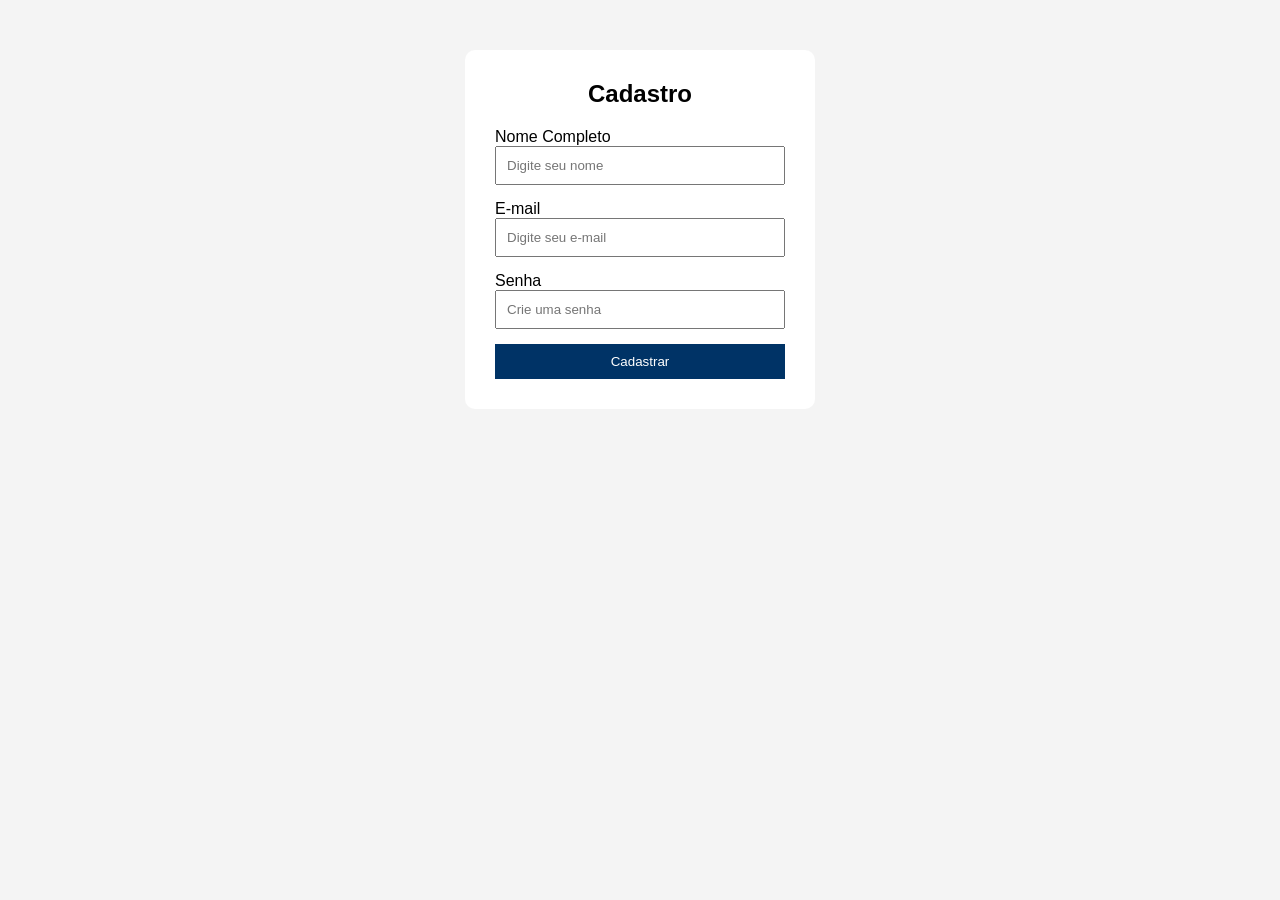
==== cadastro.html @ 7d365e44 "finalizado" ====
<!-- cadastro.html -->
<!DOCTYPE html>
<html lang="pt-br">
<head>
    <meta charset="UTF-8">
    <meta name="viewport" content="width=device-width, initial-scale=1.0">
    <title>Cadastro</title>

    <link rel="stylesheet" href="style.css">
</head>
<body>

    <div class="container">

        <h2>Cadastro</h2>

        <form>

            <label>Nome Completo</label>
            <input type="text" placeholder="Digite seu nome">

            <label>E-mail</label>
            <input type="email" placeholder="Digite seu e-mail">

            <label>Senha</label>
            <input type="password" placeholder="Crie uma senha">

            <button type="submit">Cadastrar</button>

        </form>

    </div>

</body>
</html>
---- style.css ----
/* style.css */

*{
    margin: 0;
    padding: 0;
    box-sizing: border-box;
    font-family: Arial, Helvetica, sans-serif;
}

body{
    background-color: #f4f4f4;
}

/* HEADER */

header{
    background-color: #003366;
    color: white;
    padding: 20px;
    text-align: center;
}

nav{
    margin-top: 10px;
}

nav a{
    color: white;
    text-decoration: none;
    margin: 0 10px;
}

/* BANNER */

.banner{
    text-align: center;
    padding: 60px;
    background-color: #0055aa;
    color: white;
}

.botao{
    display: inline-block;
    margin-top: 20px;
    padding: 10px 20px;
    background-color: white;
    color: #0055aa;
    text-decoration: none;
    border-radius: 5px;
}

/* SOBRE */

.sobre{
    padding: 40px;
    text-align: center;
}

/* LOGIN E CADASTRO */

.container{
    width: 350px;
    background-color: white;
    margin: 50px auto;
    padding: 30px;
    border-radius: 10px;
}

.container h2{
    text-align: center;
    margin-bottom: 20px;
}

form{
    display: flex;
    flex-direction: column;
}

input{
    padding: 10px;
    margin-bottom: 15px;
}

button{
    padding: 10px;
    background-color: #003366;
    color: white;
    border: none;
    cursor: pointer;
}

/* VAGAS */

.vagas{
    padding: 30px;
}

.vaga{
    background-color: white;
    padding: 20px;
    margin-bottom: 20px;
    border-radius: 10px;
}

.vaga h3{
    margin-bottom: 10px;
}

/* FOOTER */

footer{
    background-color: #003366;
    color: white;
    text-align: center;
    padding: 15px;
    margin-top: 40px;
}
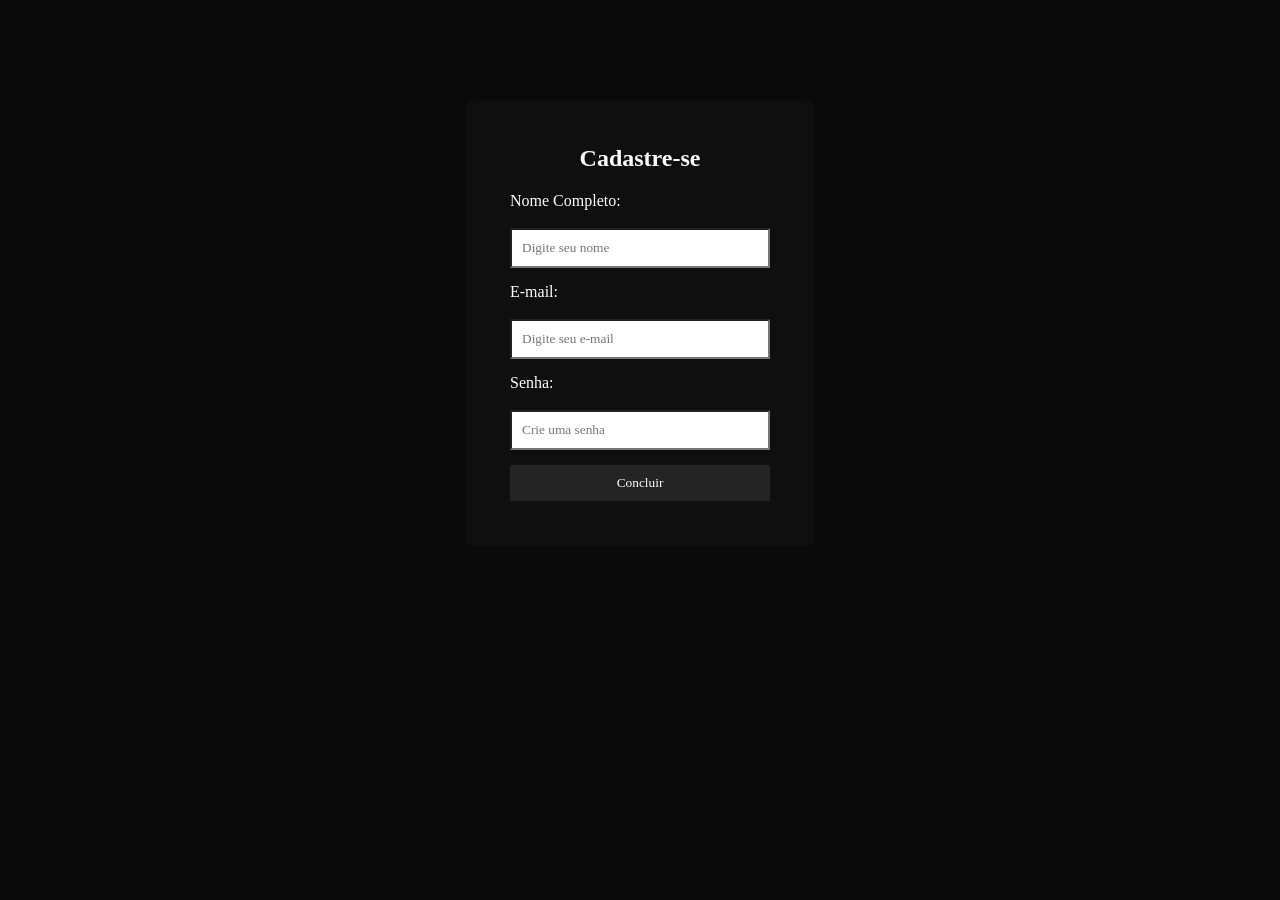
==== commit 91ebc449: "ultimanotrampo" ====
--- a/cadastro.html
+++ b/cadastro.html
@@ -12,20 +12,25 @@
 
     <div class="container">
 
-        <h2>Cadastro</h2>
+        <h2>Cadastre-se</h2>
 
         <form>
 
-            <label>Nome Completo</label>
-            <input type="text" placeholder="Digite seu nome">
+            <label>Nome Completo:</label>
+        <br>    
+            <input type="text" class="placeholder"placeholder="Digite seu nome">
+        
+            <label>E-mail:</label>
+        <br>    
+            <input type="email" class="placeholder" placeholder="Digite seu e-mail">
+            
+          
 
-            <label>E-mail</label>
-            <input type="email" placeholder="Digite seu e-mail">
+            <label>Senha:</label>
+        <br>    
+            <input type="password" class="placeholder" placeholder="Crie uma senha">
 
-            <label>Senha</label>
-            <input type="password" placeholder="Crie uma senha">
-
-            <button type="submit">Cadastrar</button>
+            <button type="submit">Concluir</button>
 
         </form>
 
--- a/style.css
+++ b/style.css
@@ -4,11 +4,11 @@
     margin: 0;
     padding: 0;
     box-sizing: border-box;
-    font-family: Arial, Helvetica, sans-serif;
+    font-family: italic;
 }
 
 body{
-    background-color: #f4f4f4;
+    background-color: rgb(10, 10, 10);
 }
 
 /* HEADER */
@@ -34,8 +34,8 @@
 
 .banner{
     text-align: center;
-    padding: 60px;
-    background-color: #0055aa;
+    padding: 80px;
+    background-color: rgb(17, 17, 17);
     color: white;
 }
 
@@ -51,19 +51,45 @@
 
 /* SOBRE */
 
-.sobre{
-    padding: 40px;
+.sobrereal{
+    padding: 65px;
     text-align: center;
+    color: white;
+
 }
+
+.navzudo{ 
+
+    padding: 35px;
+
+
+
+}
+
+#fotid{
+    background-color: rgb(10, 10, 10);
+    color: white;
+    text-align: center;
+    padding: -0px;
+    margin-top: 0px;
+}
+
 
 /* LOGIN E CADASTRO */
 
 .container{
     width: 350px;
-    background-color: white;
-    margin: 50px auto;
-    padding: 30px;
+    background-color: rgb(15, 15, 15);
+    margin: 100px auto;
+    padding: 45px;
     border-radius: 10px;
+    color: white;
+}
+
+.placeholder {
+    
+    background-color: rgb(255, 255, 255);
+    color-text: rgb(255, 255, 255);
 }
 
 .container h2{
@@ -83,7 +109,7 @@
 
 button{
     padding: 10px;
-    background-color: #003366;
+    background-color: #242424;
     color: white;
     border: none;
     cursor: pointer;
@@ -109,9 +135,25 @@
 /* FOOTER */
 
 footer{
-    background-color: #003366;
+    background-color: (43, 43, 43);
     color: white;
     text-align: center;
-    padding: 15px;
-    margin-top: 40px;
-}+    padding: 0px;
+    margin-top: 25px;
+}
+
+.botao{ 
+
+    color: rgb(253, 253, 253);
+    background-color: #1a1a1a;
+
+}
+
+
+.cabecalho{
+    background-color: #1a1a1a;
+    color: white;
+    padding: 20px;
+    text-align: center;
+}
+
